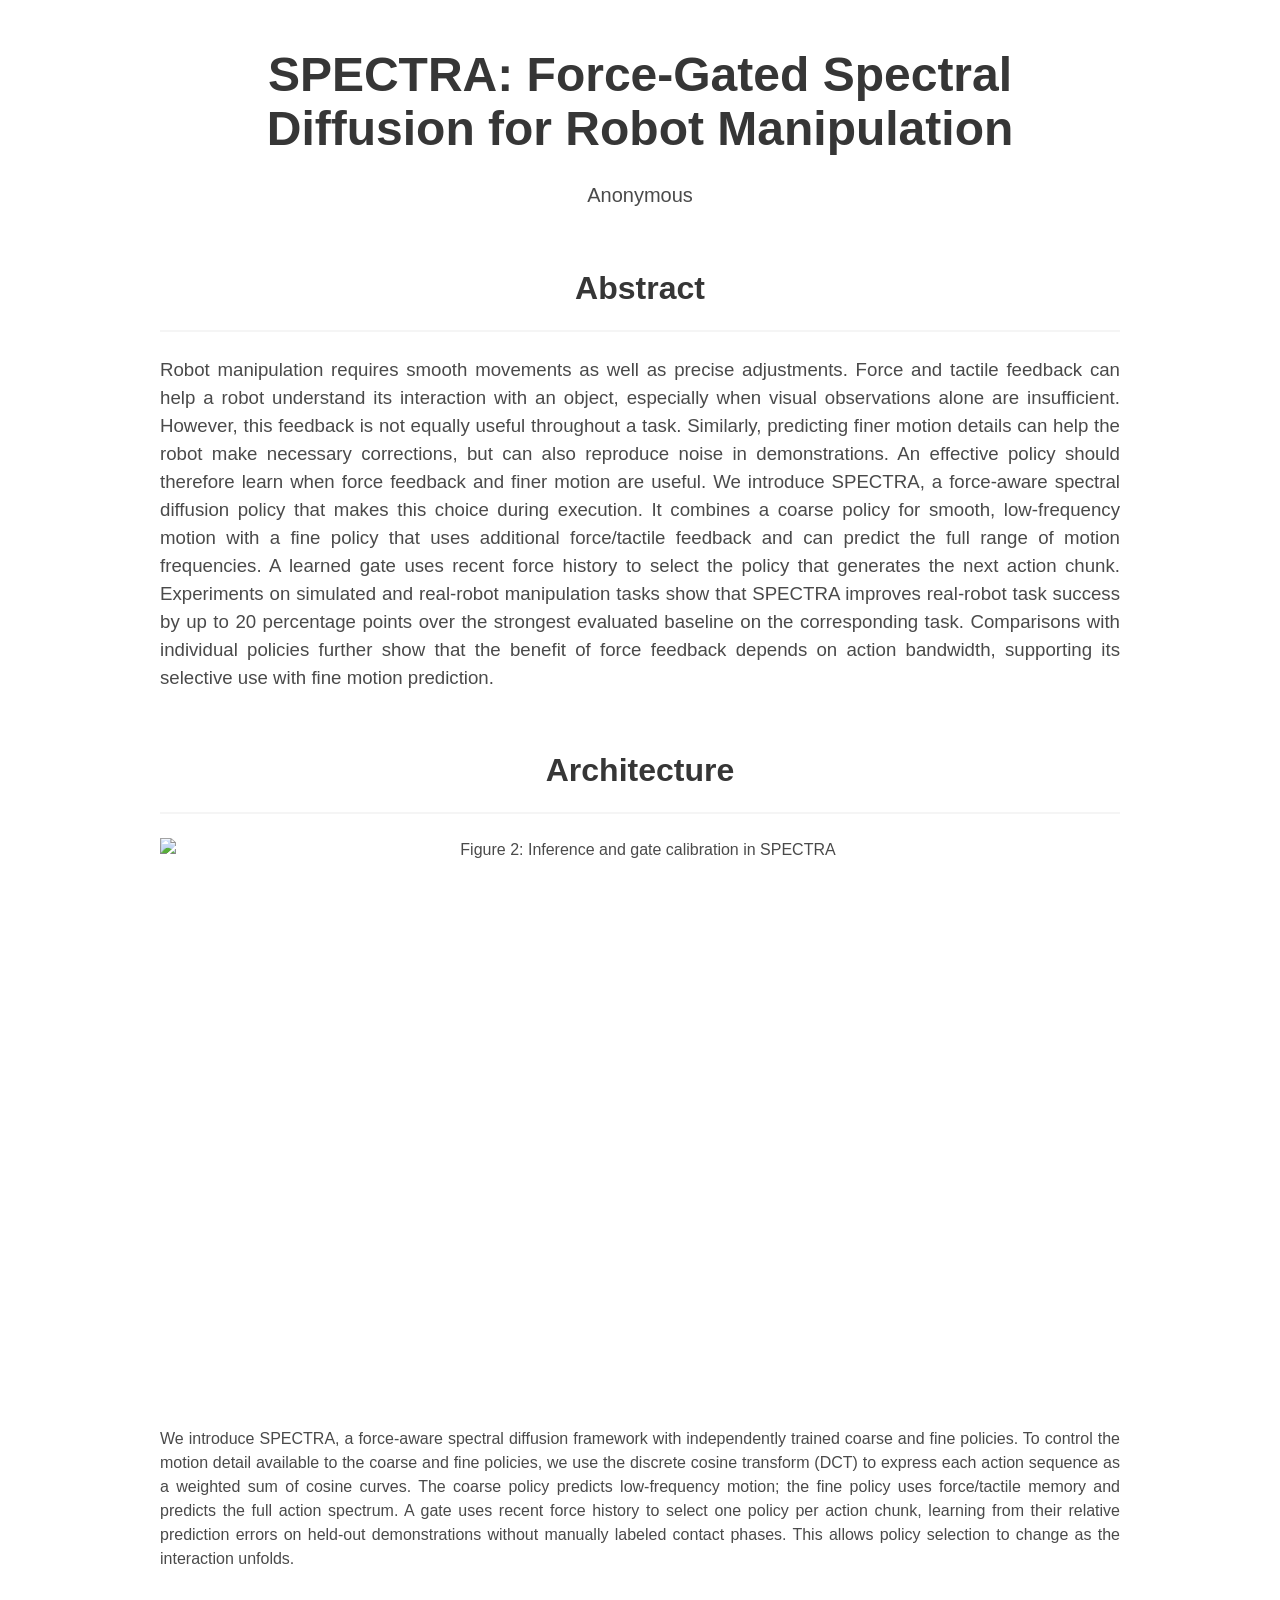
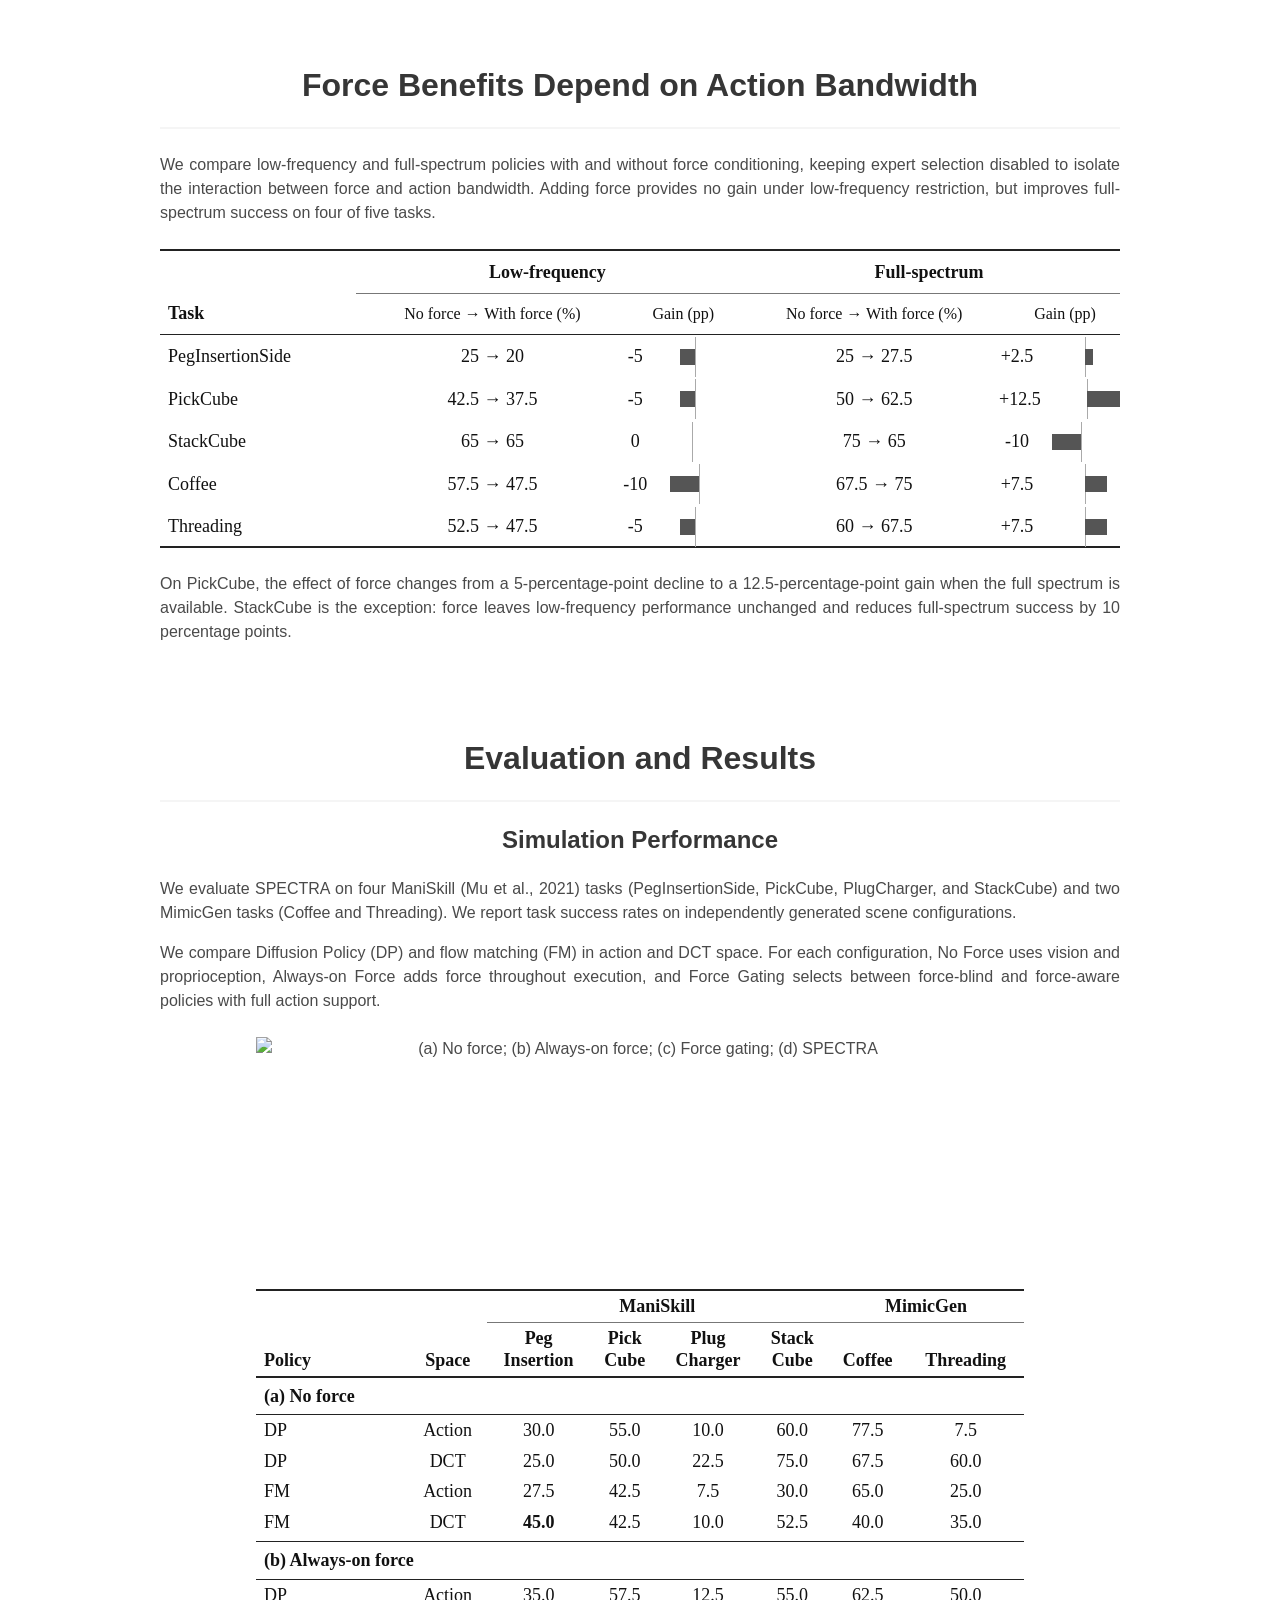
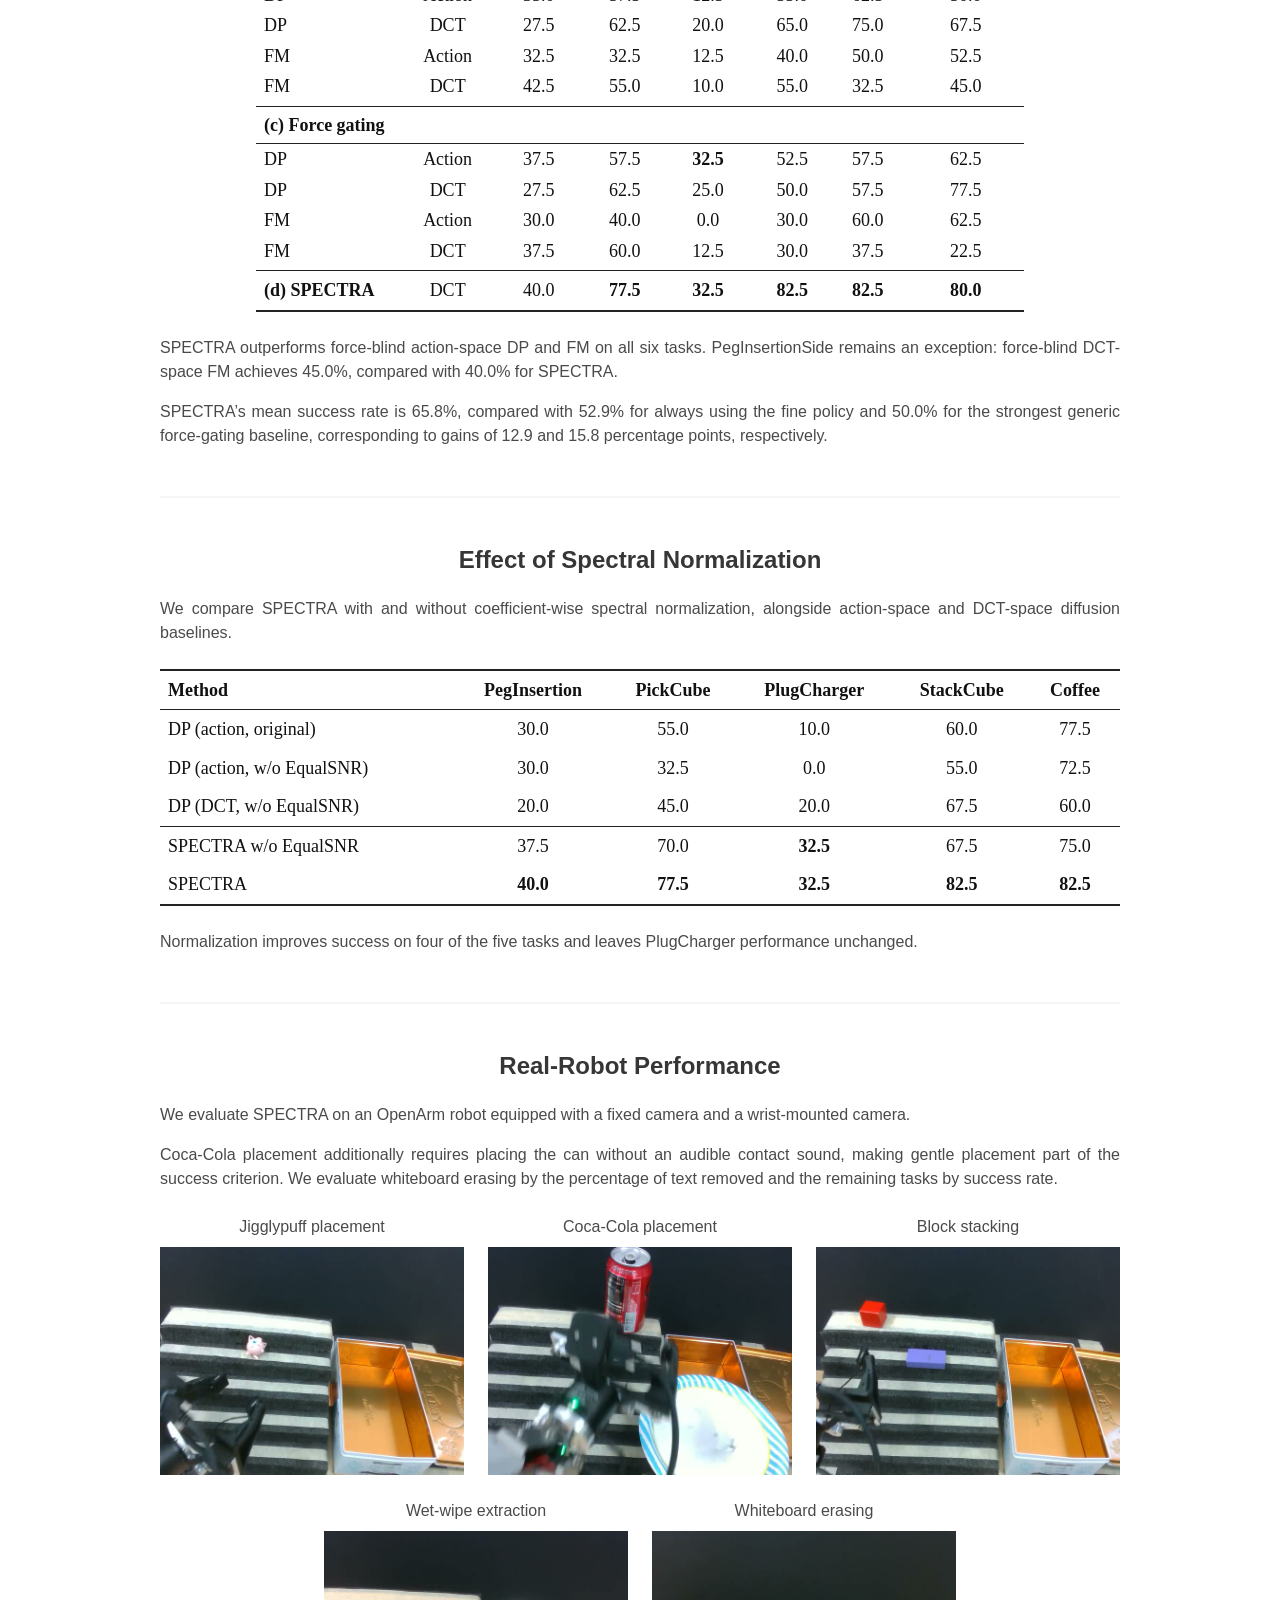
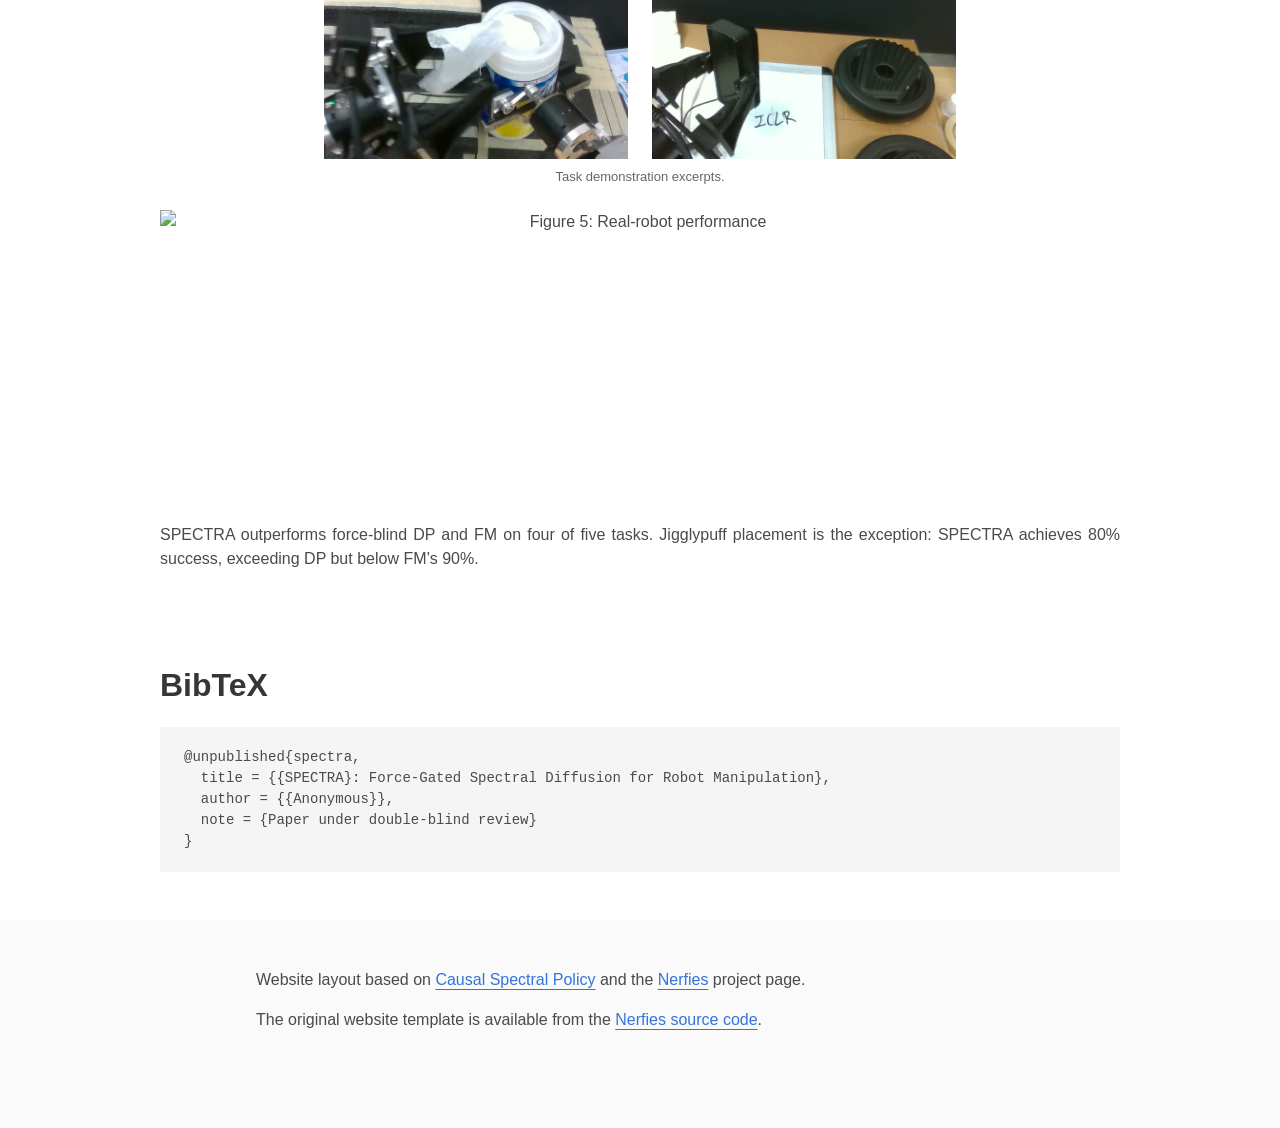
==== site/index.html @ 8008bf77 "Add five robot demonstration loops and trim results prose" ====
<!doctype html>
<html lang="en">
<head>
  <meta charset="utf-8">
  <meta name="viewport" content="width=device-width, initial-scale=1">
  <meta name="description" content="SPECTRA: Force-Gated Spectral Diffusion for Robot Manipulation. Anonymous.">
  <meta name="referrer" content="no-referrer">
  <title>SPECTRA: Force-Gated Spectral Diffusion for Robot Manipulation</title>
  <link rel="stylesheet" href="static/style.css">
  <script defer src="static/videos.js"></script>
</head>
<body>
  <a class="skip-link" href="#abstract">Skip to content</a>
  <header class="hero">
    <h1>SPECTRA: Force-Gated Spectral Diffusion for Robot Manipulation</h1>
    <p class="anonymous">Anonymous</p>
  </header>
  <main>
<section id="abstract" aria-labelledby="abstract-title">
<h2 id="abstract-title">Abstract</h2><hr>
<div class="section-body">
<p>Robot manipulation requires smooth movements as well as precise adjustments. Force and tactile feedback can help a robot understand its interaction with an object, especially when visual observations alone are insufficient. However, this feedback is not equally useful throughout a task. Similarly, predicting finer motion details can help the robot make necessary corrections, but can also reproduce noise in demonstrations. An effective policy should therefore learn when force feedback and finer motion are useful. We introduce SPECTRA, a force-aware spectral diffusion policy that makes this choice during execution. It combines a coarse policy for smooth, low-frequency motion with a fine policy that uses additional force/tactile feedback and can predict the full range of motion frequencies. A learned gate uses recent force history to select the policy that generates the next action chunk. Experiments on simulated and real-robot manipulation tasks show that SPECTRA improves real-robot task success by up to 20 percentage points over the strongest evaluated baseline on the corresponding task. Comparisons with individual policies further show that the benefit of force feedback depends on action bandwidth, supporting its selective use with fine motion prediction.</p>
</div>
</section>
<section id="architecture" aria-labelledby="architecture-title">
<h2 id="architecture-title">Architecture</h2><hr>
<div class="section-body">
<figure><img src="static/media/architecture.png" width="1239" height="729" alt="Figure 2: Inference and gate calibration in SPECTRA" loading="lazy" decoding="async"></figure>
<p>We introduce SPECTRA, a force-aware spectral diffusion framework with independently trained coarse and fine policies. To control the motion detail available to the coarse and fine policies, we use the discrete cosine transform (DCT) to express each action sequence as a weighted sum of cosine curves. The coarse policy predicts low-frequency motion; the fine policy uses force/tactile memory and predicts the full action spectrum. A gate uses recent force history to select one policy per action chunk, learning from their relative prediction errors on held-out demonstrations without manually labeled contact phases. This allows policy selection to change as the interaction unfolds.</p>
</div>
</section>
<section id="force-bandwidth" aria-labelledby="force-bandwidth-title">
<h2 id="force-bandwidth-title">Force Benefits Depend on Action Bandwidth</h2><hr>
<div class="section-body">
<p>We compare low-frequency and full-spectrum policies with and without force conditioning, keeping expert selection disabled to isolate the interaction between force and action bandwidth. Adding force provides no gain under low-frequency restriction, but improves full-spectrum success on four of five tasks.</p>
<figure class="force-bandwidth-table">
<div class="table-scroll" role="region" aria-label="Force feedback and action bandwidth results, scroll horizontally on small screens" tabindex="0">
<table class="results-table bandwidth-table">
<caption class="sr-only">Force benefits depend on action bandwidth</caption>
<colgroup span="1"></colgroup><colgroup span="2"></colgroup><colgroup span="2"></colgroup>
<thead><tr><th scope="col" rowspan="2">Task</th>
<th scope="colgroup" colspan="2">Low-frequency</th><th scope="colgroup" colspan="2">Full-spectrum</th></tr>
<tr><th scope="col">No force → With force (%)</th><th scope="col">Gain (pp)</th>
<th scope="col">No force → With force (%)</th><th scope="col">Gain (pp)</th></tr></thead><tbody>
<tr><th scope="row">PegInsertionSide</th>
<td>25 → 20</td>
<td><span class="gain-cell"><span>-5</span><span class="gain-track" aria-hidden="true"><span class="gain-bar" style="left: 33.3333%; width: 16.6667%"></span></span></span></td>
<td>25 → 27.5</td>
<td><span class="gain-cell"><span>+2.5</span><span class="gain-track" aria-hidden="true"><span class="gain-bar" style="left: 50%; width: 8.33333%"></span></span></span></td>
</tr>
<tr><th scope="row">PickCube</th>
<td>42.5 → 37.5</td>
<td><span class="gain-cell"><span>-5</span><span class="gain-track" aria-hidden="true"><span class="gain-bar" style="left: 33.3333%; width: 16.6667%"></span></span></span></td>
<td>50 → 62.5</td>
<td><span class="gain-cell"><span>+12.5</span><span class="gain-track" aria-hidden="true"><span class="gain-bar" style="left: 50%; width: 41.6667%"></span></span></span></td>
</tr>
<tr><th scope="row">StackCube</th>
<td>65 → 65</td>
<td><span class="gain-cell"><span>0</span><span class="gain-track" aria-hidden="true"><span class="gain-bar" style="left: 50%; width: 0%"></span></span></span></td>
<td>75 → 65</td>
<td><span class="gain-cell"><span>-10</span><span class="gain-track" aria-hidden="true"><span class="gain-bar" style="left: 16.6667%; width: 33.3333%"></span></span></span></td>
</tr>
<tr><th scope="row">Coffee</th>
<td>57.5 → 47.5</td>
<td><span class="gain-cell"><span>-10</span><span class="gain-track" aria-hidden="true"><span class="gain-bar" style="left: 16.6667%; width: 33.3333%"></span></span></span></td>
<td>67.5 → 75</td>
<td><span class="gain-cell"><span>+7.5</span><span class="gain-track" aria-hidden="true"><span class="gain-bar" style="left: 50%; width: 25%"></span></span></span></td>
</tr>
<tr><th scope="row">Threading</th>
<td>52.5 → 47.5</td>
<td><span class="gain-cell"><span>-5</span><span class="gain-track" aria-hidden="true"><span class="gain-bar" style="left: 33.3333%; width: 16.6667%"></span></span></span></td>
<td>60 → 67.5</td>
<td><span class="gain-cell"><span>+7.5</span><span class="gain-track" aria-hidden="true"><span class="gain-bar" style="left: 50%; width: 25%"></span></span></span></td>
</tr>
</tbody></table></div></figure>
<p>On PickCube, the effect of force changes from a 5-percentage-point decline to a 12.5-percentage-point gain when the full spectrum is available. StackCube is the exception: force leaves low-frequency performance unchanged and reduces full-spectrum success by 10 percentage points.</p>
</div>
</section>
<section id="experiments" aria-labelledby="experiments-title">
<h2 id="experiments-title">Evaluation and Results</h2><hr>
<div class="section-body">
<div id="simulation" class="evaluation-block" role="group" aria-labelledby="simulation-title">
<h3 id="simulation-title">Simulation Performance</h3>
<p>We evaluate SPECTRA on four ManiSkill (Mu et al., 2021) tasks (PegInsertionSide, PickCube, PlugCharger, and StackCube) and two MimicGen tasks (Coffee and Threading). We report task success rates on independently generated scene configurations.</p>
<p>We compare Diffusion Policy (DP) and flow matching (FM) in action and DCT space. For each configuration, No Force uses vision and proprioception, Always-on Force adds force throughout execution, and Force Gating selects between force-blind and force-aware policies with full action support.</p>
<figure><img src="static/media/policy-architectures.png" width="1191" height="354" alt="(a) No force; (b) Always-on force; (c) Force gating; (d) SPECTRA" loading="lazy" decoding="async"></figure>
<figure class="simulation-table">
<div class="table-scroll" role="region" aria-label="Simulation success rates, scroll horizontally on small screens" tabindex="0">
<table class="results-table">
<caption class="sr-only">Table 1: Policy architectures and simulation success rates (%)</caption>
<colgroup span="2"></colgroup><colgroup span="4"></colgroup><colgroup span="2"></colgroup>
<thead><tr><th scope="col" rowspan="2">Policy</th><th scope="col" rowspan="2">Space</th>
<th scope="colgroup" colspan="4">ManiSkill</th><th scope="colgroup" colspan="2">MimicGen</th></tr><tr>
<th scope="col">Peg<br>Insertion</th>
<th scope="col">Pick<br>Cube</th>
<th scope="col">Plug<br>Charger</th>
<th scope="col">Stack<br>Cube</th>
<th scope="col">Coffee</th>
<th scope="col">Threading</th>
</tr></thead>
<tbody class="no-force">
<tr class="group-heading"><th scope="rowgroup" colspan="8">(a) No force</th></tr>
<tr><th scope="row">DP</th><td>Action</td>
<td>30.0</td>
<td>55.0</td>
<td>10.0</td>
<td>60.0</td>
<td>77.5</td>
<td>7.5</td>
</tr>
<tr><th scope="row">DP</th><td>DCT</td>
<td>25.0</td>
<td>50.0</td>
<td>22.5</td>
<td>75.0</td>
<td>67.5</td>
<td>60.0</td>
</tr>
<tr><th scope="row">FM</th><td>Action</td>
<td>27.5</td>
<td>42.5</td>
<td>7.5</td>
<td>30.0</td>
<td>65.0</td>
<td>25.0</td>
</tr>
<tr><th scope="row">FM</th><td>DCT</td>
<td><strong>45.0</strong></td>
<td>42.5</td>
<td>10.0</td>
<td>52.5</td>
<td>40.0</td>
<td>35.0</td>
</tr>
</tbody>
<tbody class="always-force">
<tr class="group-heading"><th scope="rowgroup" colspan="8">(b) Always-on force</th></tr>
<tr><th scope="row">DP</th><td>Action</td>
<td>35.0</td>
<td>57.5</td>
<td>12.5</td>
<td>55.0</td>
<td>62.5</td>
<td>50.0</td>
</tr>
<tr><th scope="row">DP</th><td>DCT</td>
<td>27.5</td>
<td>62.5</td>
<td>20.0</td>
<td>65.0</td>
<td>75.0</td>
<td>67.5</td>
</tr>
<tr><th scope="row">FM</th><td>Action</td>
<td>32.5</td>
<td>32.5</td>
<td>12.5</td>
<td>40.0</td>
<td>50.0</td>
<td>52.5</td>
</tr>
<tr><th scope="row">FM</th><td>DCT</td>
<td>42.5</td>
<td>55.0</td>
<td>10.0</td>
<td>55.0</td>
<td>32.5</td>
<td>45.0</td>
</tr>
</tbody>
<tbody class="force-gating">
<tr class="group-heading"><th scope="rowgroup" colspan="8">(c) Force gating</th></tr>
<tr><th scope="row">DP</th><td>Action</td>
<td>37.5</td>
<td>57.5</td>
<td><strong>32.5</strong></td>
<td>52.5</td>
<td>57.5</td>
<td>62.5</td>
</tr>
<tr><th scope="row">DP</th><td>DCT</td>
<td>27.5</td>
<td>62.5</td>
<td>25.0</td>
<td>50.0</td>
<td>57.5</td>
<td>77.5</td>
</tr>
<tr><th scope="row">FM</th><td>Action</td>
<td>30.0</td>
<td>40.0</td>
<td>0.0</td>
<td>30.0</td>
<td>60.0</td>
<td>62.5</td>
</tr>
<tr><th scope="row">FM</th><td>DCT</td>
<td>37.5</td>
<td>60.0</td>
<td>12.5</td>
<td>30.0</td>
<td>37.5</td>
<td>22.5</td>
</tr>
</tbody>
<tbody class="spectra">
<tr><th scope="row">(d) SPECTRA</th><td>DCT</td>
<td>40.0</td>
<td><strong>77.5</strong></td>
<td><strong>32.5</strong></td>
<td><strong>82.5</strong></td>
<td><strong>82.5</strong></td>
<td><strong>80.0</strong></td>
</tr>
</tbody>
</table></div></figure>
<p>SPECTRA outperforms force-blind action-space DP and FM on all six tasks. PegInsertionSide remains an exception: force-blind DCT-space FM achieves 45.0%, compared with 40.0% for SPECTRA.</p>
<p>SPECTRA’s mean success rate is 65.8%, compared with 52.9% for always using the fine policy and 50.0% for the strongest generic force-gating baseline, corresponding to gains of 12.9 and 15.8 percentage points, respectively.</p>
</div>
<div id="spectral-normalization" class="evaluation-block" role="group" aria-labelledby="spectral-normalization-title">
<h3 id="spectral-normalization-title">Effect of Spectral Normalization</h3>
<p>We compare SPECTRA with and without coefficient-wise spectral normalization, alongside action-space and DCT-space diffusion baselines.</p>
<figure class="normalization-results">
<div class="table-scroll" role="region" aria-label="Spectral normalization success rates, scroll horizontally on small screens" tabindex="0">
<table class="results-table normalization-table">
<caption class="sr-only">Effect of spectral signal-to-noise balancing: task success (%)</caption>
<thead><tr>
<th scope="col">Method</th>
<th scope="col">PegInsertion</th>
<th scope="col">PickCube</th>
<th scope="col">PlugCharger</th>
<th scope="col">StackCube</th>
<th scope="col">Coffee</th>
</tr></thead><tbody>
<tr><th scope="row">DP (action, original)</th>
<td>30.0</td>
<td>55.0</td>
<td>10.0</td>
<td>60.0</td>
<td>77.5</td>
</tr>
<tr><th scope="row">DP (action, w/o EqualSNR)</th>
<td>30.0</td>
<td>32.5</td>
<td>0.0</td>
<td>55.0</td>
<td>72.5</td>
</tr>
<tr><th scope="row">DP (DCT, w/o EqualSNR)</th>
<td>20.0</td>
<td>45.0</td>
<td>20.0</td>
<td>67.5</td>
<td>60.0</td>
</tr>
<tr class="normalization-variant"><th scope="row">SPECTRA w/o EqualSNR</th>
<td>37.5</td>
<td>70.0</td>
<td><strong>32.5</strong></td>
<td>67.5</td>
<td>75.0</td>
</tr>
<tr class="normalization-variant"><th scope="row">SPECTRA</th>
<td><strong>40.0</strong></td>
<td><strong>77.5</strong></td>
<td><strong>32.5</strong></td>
<td><strong>82.5</strong></td>
<td><strong>82.5</strong></td>
</tr>
</tbody></table></div></figure>
<p>Normalization improves success on four of the five tasks and leaves PlugCharger performance unchanged.</p>
</div>
<div id="real-robot" class="evaluation-block" role="group" aria-labelledby="real-robot-title">
<h3 id="real-robot-title">Real-Robot Performance</h3>
<p>We evaluate SPECTRA on an OpenArm robot equipped with a fixed camera and a wrist-mounted camera.</p>
<p>Coca-Cola placement additionally requires placing the can without an audible contact sound, making gentle placement part of the success criterion. We evaluate whiteboard erasing by the percentage of text removed and the remaining tasks by success rate.</p>
<div class="task-videos" aria-label="Real-robot task demonstrations">
  <figure class="task-video">
    <figcaption id="jigglypuff-placement-title">Jigglypuff placement</figcaption>
    <video width="640" height="480" autoplay muted loop playsinline preload="metadata" disablepictureinpicture disableremoteplayback tabindex="-1" data-play-in-view poster="static/videos/jigglypuff-placement.jpg" aria-labelledby="jigglypuff-placement-title">
      <source src="static/videos/jigglypuff-placement.mp4?v=61a1f48533d2" type="video/mp4">
      Your browser does not support embedded video.
    </video>
  </figure>
  <figure class="task-video">
    <figcaption id="coca-cola-placement-title">Coca-Cola placement</figcaption>
    <video width="640" height="480" autoplay muted loop playsinline preload="metadata" disablepictureinpicture disableremoteplayback tabindex="-1" data-play-in-view poster="static/videos/coca-cola-placement.jpg" aria-labelledby="coca-cola-placement-title">
      <source src="static/videos/coca-cola-placement.mp4?v=06de8165c1e8" type="video/mp4">
      Your browser does not support embedded video.
    </video>
  </figure>
  <figure class="task-video">
    <figcaption id="block-stacking-title">Block stacking</figcaption>
    <video width="640" height="480" autoplay muted loop playsinline preload="metadata" disablepictureinpicture disableremoteplayback tabindex="-1" data-play-in-view poster="static/videos/block-stacking.jpg" aria-labelledby="block-stacking-title">
      <source src="static/videos/block-stacking.mp4?v=d735c2e92fb4" type="video/mp4">
      Your browser does not support embedded video.
    </video>
  </figure>
  <figure class="task-video">
    <figcaption id="wipe-extraction-title">Wet-wipe extraction</figcaption>
    <video width="640" height="480" autoplay muted loop playsinline preload="metadata" disablepictureinpicture disableremoteplayback tabindex="-1" data-play-in-view poster="static/videos/wipe-extraction.jpg" aria-labelledby="wipe-extraction-title">
      <source src="static/videos/wipe-extraction.mp4?v=b48b2fd34547" type="video/mp4">
      Your browser does not support embedded video.
    </video>
  </figure>
  <figure class="task-video">
    <figcaption id="whiteboard-erasing-title">Whiteboard erasing</figcaption>
    <video width="640" height="480" autoplay muted loop playsinline preload="metadata" disablepictureinpicture disableremoteplayback tabindex="-1" data-play-in-view poster="static/videos/whiteboard-erasing.jpg" aria-labelledby="whiteboard-erasing-title">
      <source src="static/videos/whiteboard-erasing.mp4?v=2a0965b9e3ec" type="video/mp4">
      Your browser does not support embedded video.
    </video>
  </figure>
</div>
<p class="video-note">Task demonstration excerpts.</p>
<figure><img src="static/media/real-robot-results.png" width="1188" height="357" alt="Figure 5: Real-robot performance" loading="lazy" decoding="async"></figure>
<p>SPECTRA outperforms force-blind DP and FM on four of five tasks. Jigglypuff placement is the exception: SPECTRA achieves 80% success, exceeding DP but below FM’s 90%.</p>
</div>
</div>
</section>
<section id="BibTeX" aria-labelledby="bibtex-title">
  <h2 id="bibtex-title">BibTeX</h2>
  <pre><code>@unpublished{spectra,
  title = {{SPECTRA}: Force-Gated Spectral Diffusion for Robot Manipulation},
  author = {{Anonymous}},
  note = {Paper under double-blind review}
}</code></pre>
</section>
</main>

<footer class="footer">
  <div class="footer-content">
    <p>Website layout based on <a href="https://causal-spectral-policies.github.io/">Causal Spectral Policy</a> and the <a href="https://nerfies.github.io/">Nerfies</a> project page.</p>
    <p>The original website template is available from the <a href="https://github.com/nerfies/nerfies.github.io">Nerfies source code</a>.</p>
  </div>
</footer>
</body>
</html>
---- site/static/style.css ----
@font-face {
  font-family: 'Google Sans';
  font-style: normal;
  font-weight: 400;
  font-display: swap;
  src: url('fonts/google-sans.ttf') format('truetype');
}
@font-face {
  font-family: 'Noto Sans';
  font-style: normal;
  font-weight: 400;
  font-display: swap;
  src: url('fonts/noto-sans.ttf') format('truetype');
}
:root { color-scheme: light; }
* { box-sizing: border-box; }
body { margin: 0; background: #fff; color: #4a4a4a; font: 16px/1.5 'Noto Sans', sans-serif; -webkit-font-smoothing: antialiased; }
a { color: #3273dc; text-underline-offset: 4px; }
a:focus-visible { outline: 3px solid #3273dc; outline-offset: 5px; }
.skip-link { position: absolute; top: -80px; left: 16px; padding: 12px; background: #fff; z-index: 5; }
.skip-link:focus { top: 12px; }
.hero { max-width: 1008px; margin: 0 auto; padding: 48px 24px; text-align: center; }
h1 { margin: 0 0 24px; color: #363636; font-family: 'Google Sans', sans-serif; font-size: 48px; font-weight: 600; line-height: 1.125; }
.anonymous { margin: 0; font-family: 'Google Sans', sans-serif; font-size: 20px; line-height: 1.5; text-align: center; }
section { max-width: 1008px; margin: 0 auto; padding: 48px 24px; }
#abstract { padding-top: 12px; padding-bottom: 12px; font-size: 14pt; }
h2 { margin: 0 0 24px; color: #363636; font-size: 32px; font-weight: 600; line-height: 1.125; text-align: center; }
hr { height: 2px; margin: 24px 0; border: 0; background: #f5f5f5; }
h3 { margin: 32px 0 24px; color: #363636; font-size: 24px; font-weight: 600; line-height: 1.125; text-align: center; }
h3:first-child { margin-top: 0; }
p { margin: 0 0 16px; text-align: justify; }
p:last-child { margin-bottom: 0; }
ul { margin: 0 0 24px; padding-left: 24px; }
li { margin-bottom: 8px; }
figure { margin: 24px 0; text-align: center; }
figure:last-child { margin-bottom: 0; }
figure img { display: block; width: 100%; height: auto; margin: 0 auto; }
figcaption { margin: 12px 0 0; font-size: 14px; line-height: 1.5; text-align: justify; }
#simulation figure { width: 80%; margin-inline: auto; }
.sr-only { position: absolute; width: 1px; height: 1px; padding: 0; margin: -1px; overflow: hidden; clip-path: inset(50%); white-space: nowrap; border: 0; }
.table-scroll { overflow-x: auto; }
.table-scroll:focus-visible { outline: 3px solid #222; outline-offset: 4px; }
.results-table { width: 100%; min-width: 640px; border-collapse: collapse; border-top: 2px solid #222; border-bottom: 2px solid #222; color: #111; background: #fff; font: 18px/1.25 'Times New Roman', Times, serif; font-variant-numeric: tabular-nums; }
.results-table th, .results-table td { padding: 4px 8px; text-align: center; white-space: nowrap; }
.results-table thead th { vertical-align: bottom; }
.results-table thead tr:last-child th { border-top: 1px solid #777; }
.results-table thead { border-bottom: 1px solid #222; }
.results-table th:first-child { text-align: left; }
.results-table thead tr:last-child th:first-child { text-align: center; }
.results-table tbody th[scope="row"] { font-weight: 400; }
.results-table .group-heading th { padding-block: 7px; border-top: 1px solid #222; border-bottom: 1px solid #222; }
.results-table tbody tr:last-child > * { padding-bottom: 8px; }
.results-table .spectra { border-top: 1px solid #222; }
.results-table .spectra th[scope="row"] { font-weight: 700; }
.results-table .spectra tr > * { padding-top: 8px; }
.bandwidth-table { min-width: 780px; }
.bandwidth-table th, .bandwidth-table td { padding: 10px 8px; }
.bandwidth-table thead tr:last-child th { font-size: 16px; font-weight: 400; }
.gain-cell { display: flex; align-items: center; justify-content: center; gap: 8px; }
.gain-cell > span:first-child { width: 4ch; text-align: right; }
.gain-track { position: relative; display: block; flex: 0 0 88px; height: 20px; }
.gain-track::before { content: ''; position: absolute; left: 50%; top: -10px; bottom: -10px; border-left: 1px solid #aaa; }
.gain-bar { position: absolute; top: 2px; bottom: 2px; background: #555; }
.evaluation-block + .evaluation-block { margin-top: 48px; padding-top: 48px; border-top: 2px solid #f5f5f5; }
.normalization-table { min-width: 740px; }
.normalization-table th, .normalization-table td { padding: 8px; }
.normalization-table thead tr:last-child th:first-child { text-align: left; }
.normalization-variant:first-child, tr:not(.normalization-variant) + .normalization-variant { border-top: 1px solid #222; }
.equation { margin: 24px 0; overflow-x: auto; overflow-y: hidden; padding: 8px 2px; }
.equation .katex-display { margin: 0; }
#BibTeX h2 { text-align: left; }
#BibTeX pre { margin: 0; padding: 20px 24px; overflow-x: auto; background: #f5f5f5; color: #4a4a4a; font: 14px/1.5 monospace; white-space: pre; tab-size: 2; }
#BibTeX code { font: inherit; }
.footer { padding: 48px 24px 96px; background: #fafafa; }
.footer-content { max-width: 768px; margin: 0 auto; }
.footer-content p { text-align: left; }
@media (max-width: 600px) {
  .hero { padding: 40px 24px; }
  h1 { font-size: 32px; }
  h2 { font-size: 28px; }
  section { padding: 36px 24px; }
  #abstract { font-size: 17px; }
  p, figcaption { text-align: left; }
  #simulation figure { width: 100%; }
  .equation .katex-display { min-width: 700px; }
}
@media print {
  .skip-link, .footer { display: none; }
  .hero, section { padding: 20px 0; }
  h1 { font-size: 28px; }
  figure { break-inside: avoid; }
}

/* Five compact task loops, with the last row centered. */
.task-videos { display: flex; flex-wrap: wrap; justify-content: center; gap: 24px; margin: 24px 0 8px; }
.task-videos .task-video { flex: 0 1 calc((100% - 48px) / 3); margin: 0; min-width: 0; }
.task-video figcaption { margin: 0 0 8px; font-size: 16px; text-align: center; }
.task-video video { display: block; width: 100%; height: auto; aspect-ratio: 4 / 3; background: #000; pointer-events: none; }
.video-note { margin: 8px 0 24px; font-size: 13px; text-align: center; color: #666; }
@media (max-width: 900px) { .task-videos .task-video { flex-basis: calc((100% - 24px) / 2); } }
@media (max-width: 600px) { .task-videos { gap: 20px; } .task-videos .task-video { flex-basis: 100%; } }
@media print { .task-videos, .video-note { display: none; } }
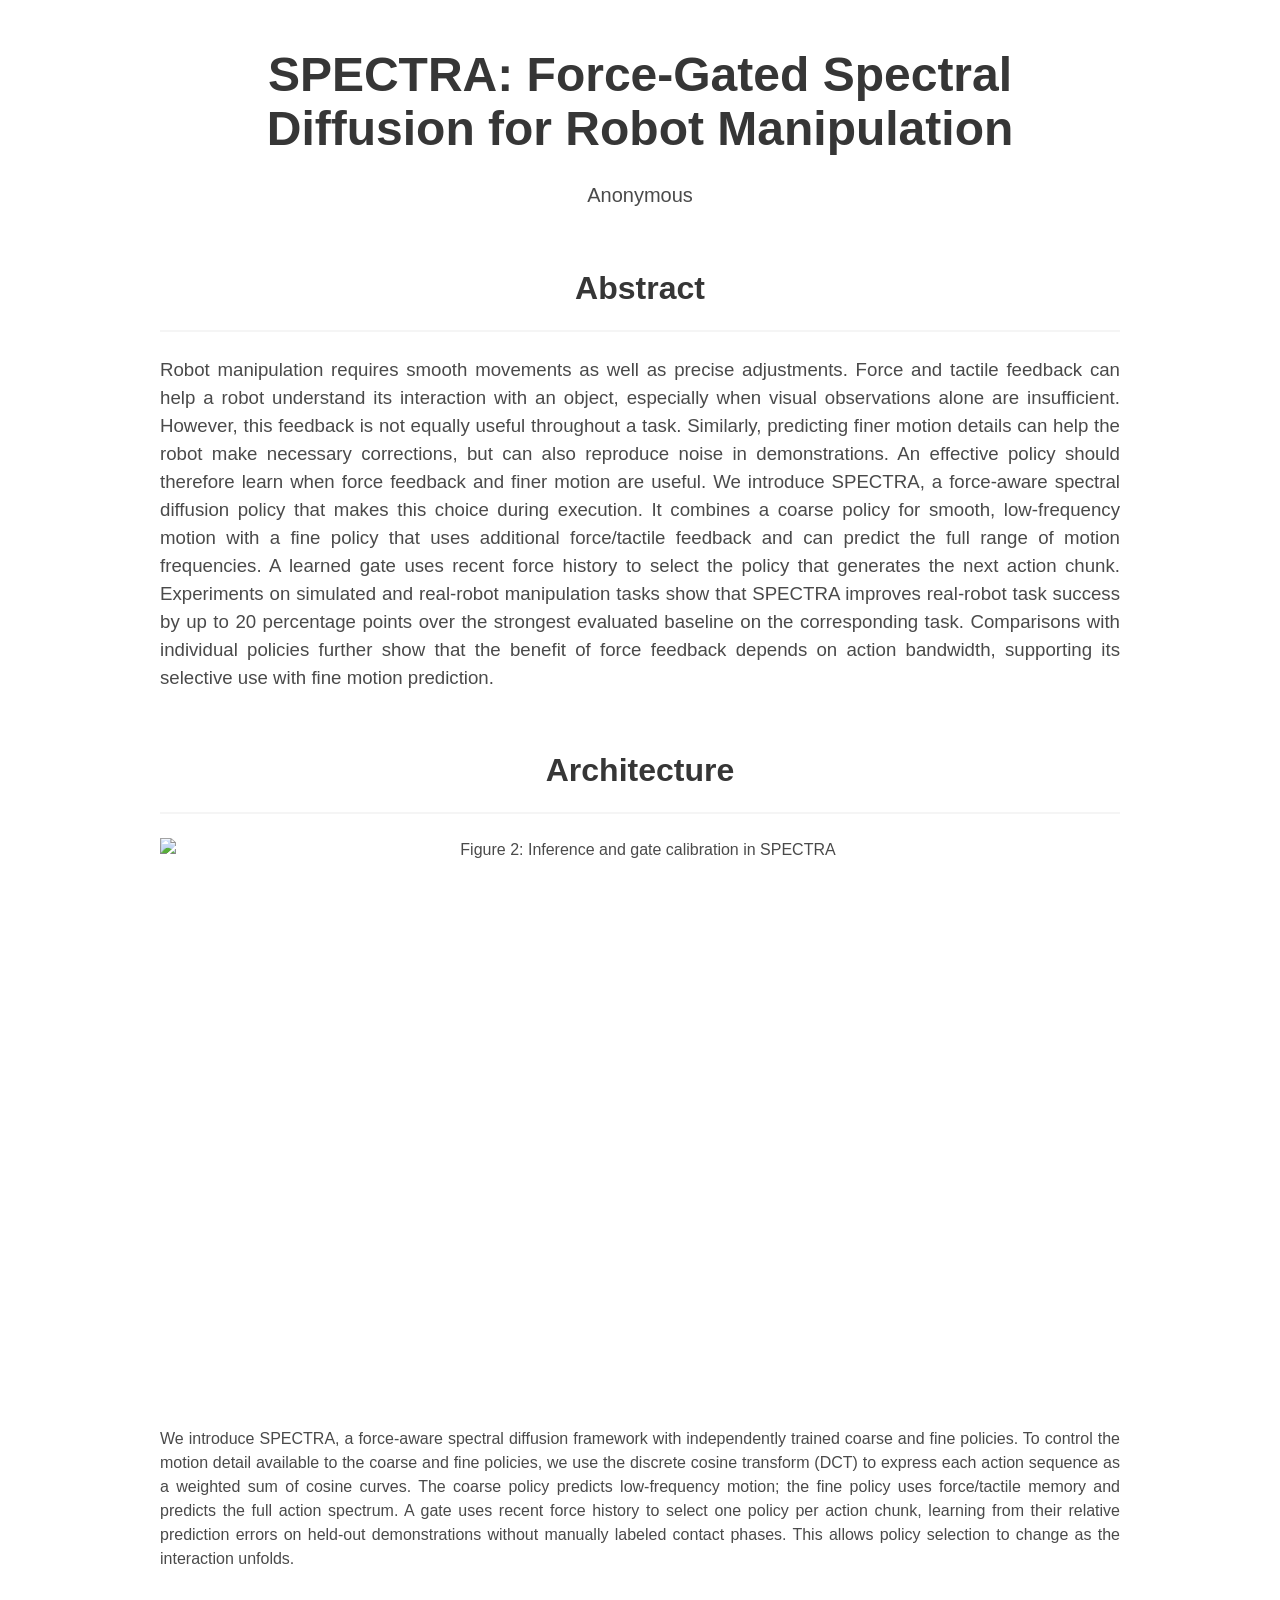
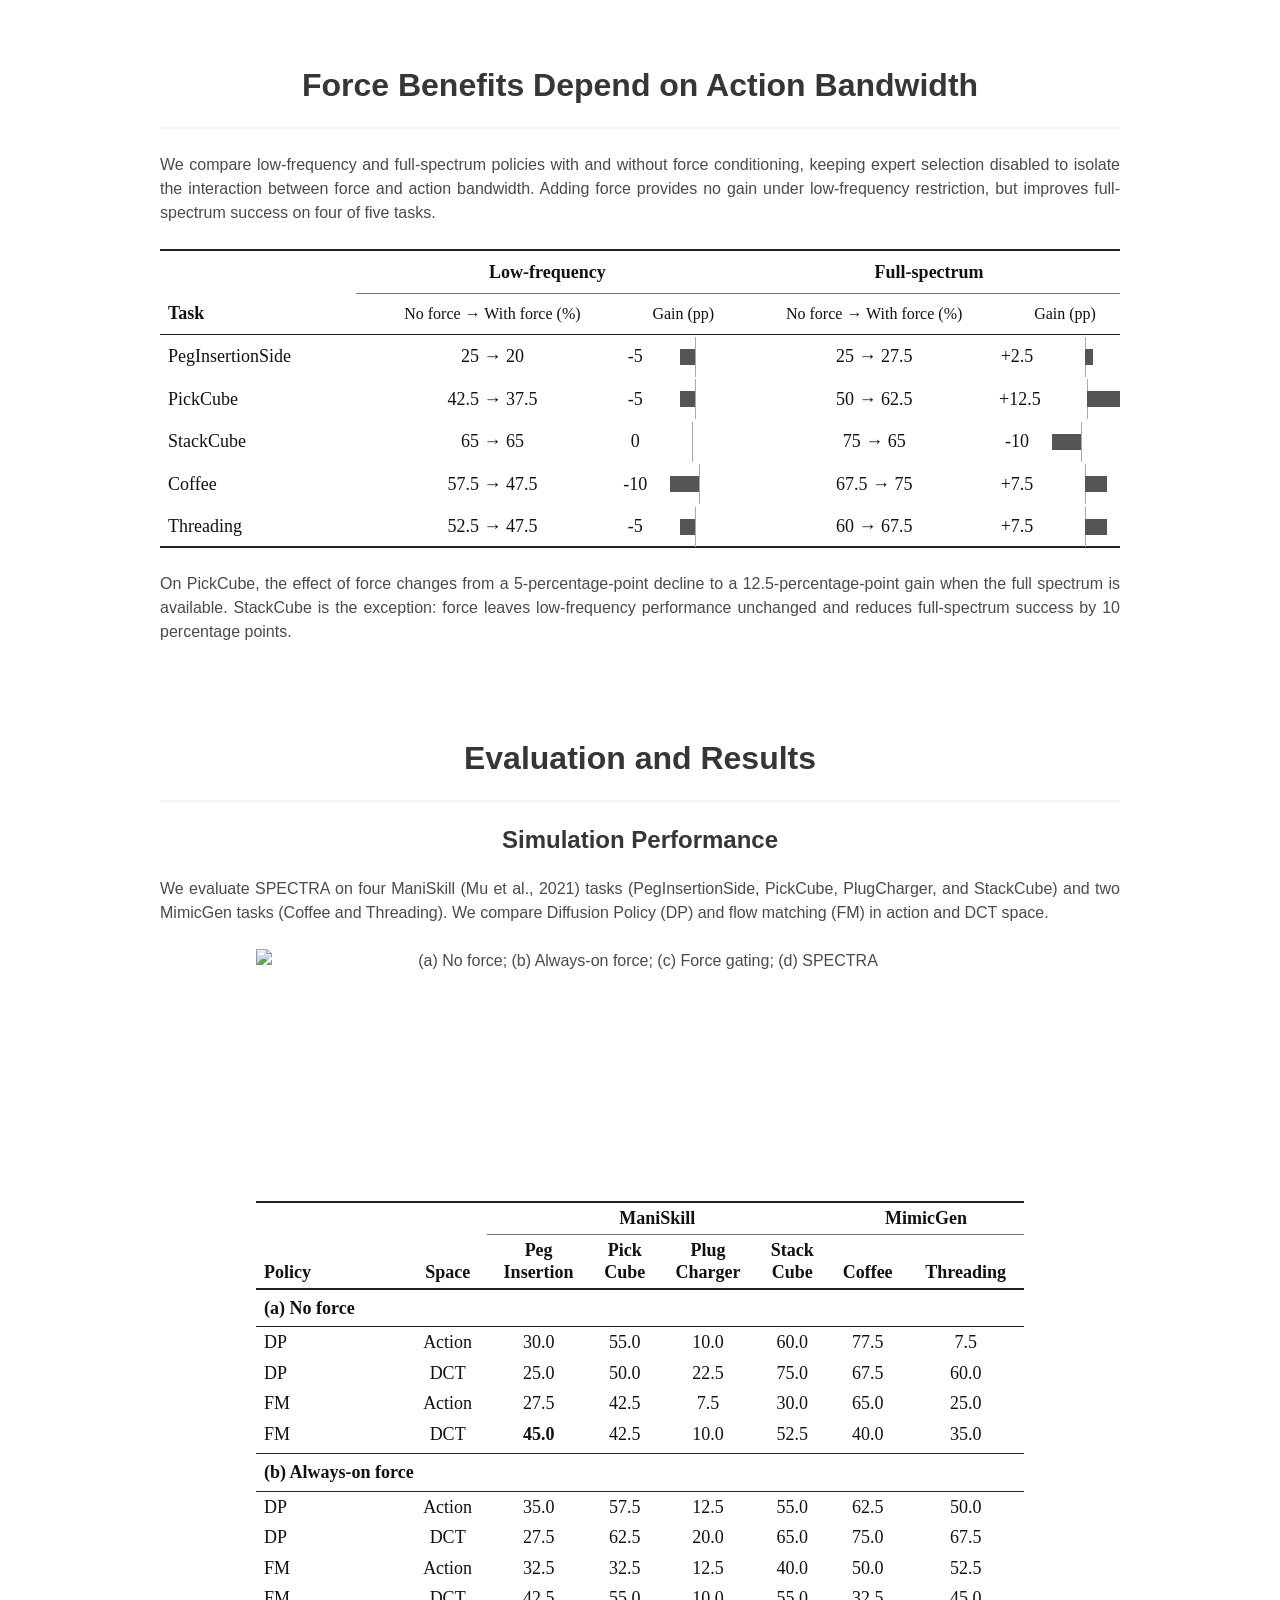
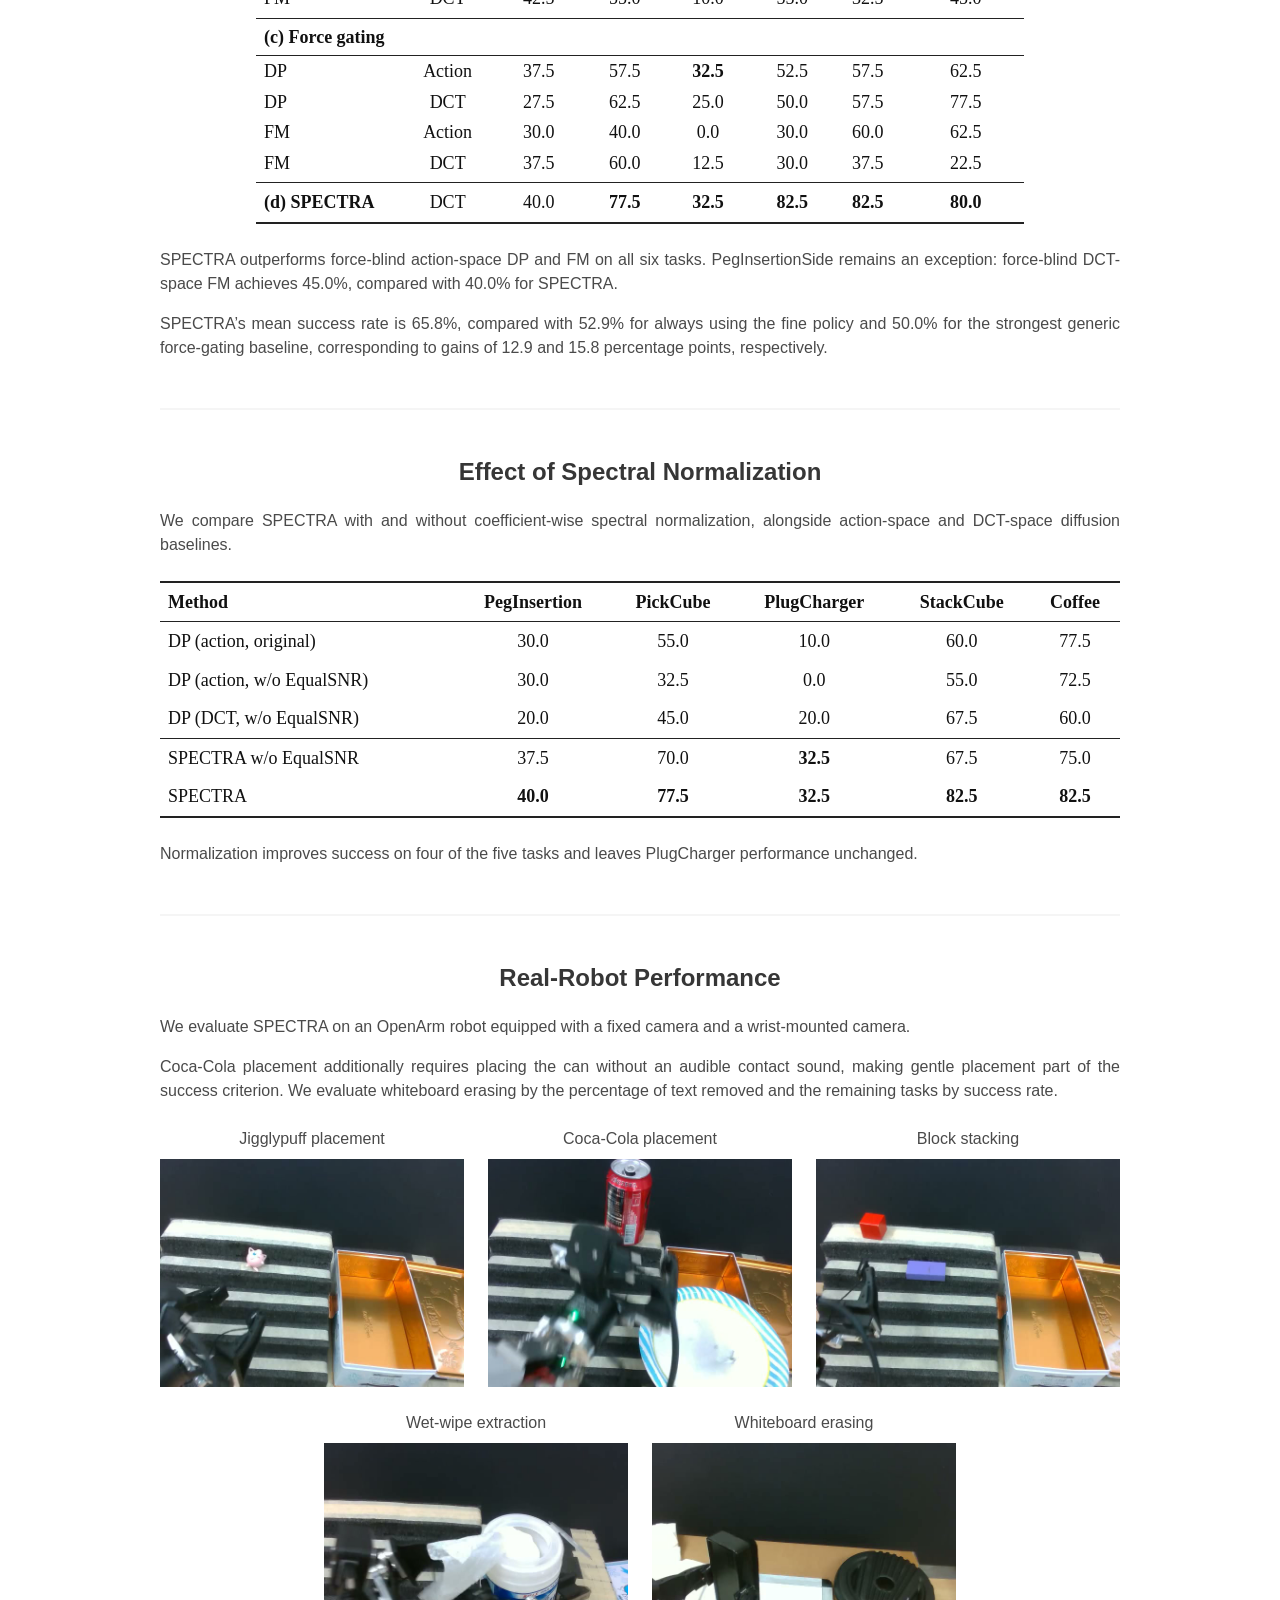
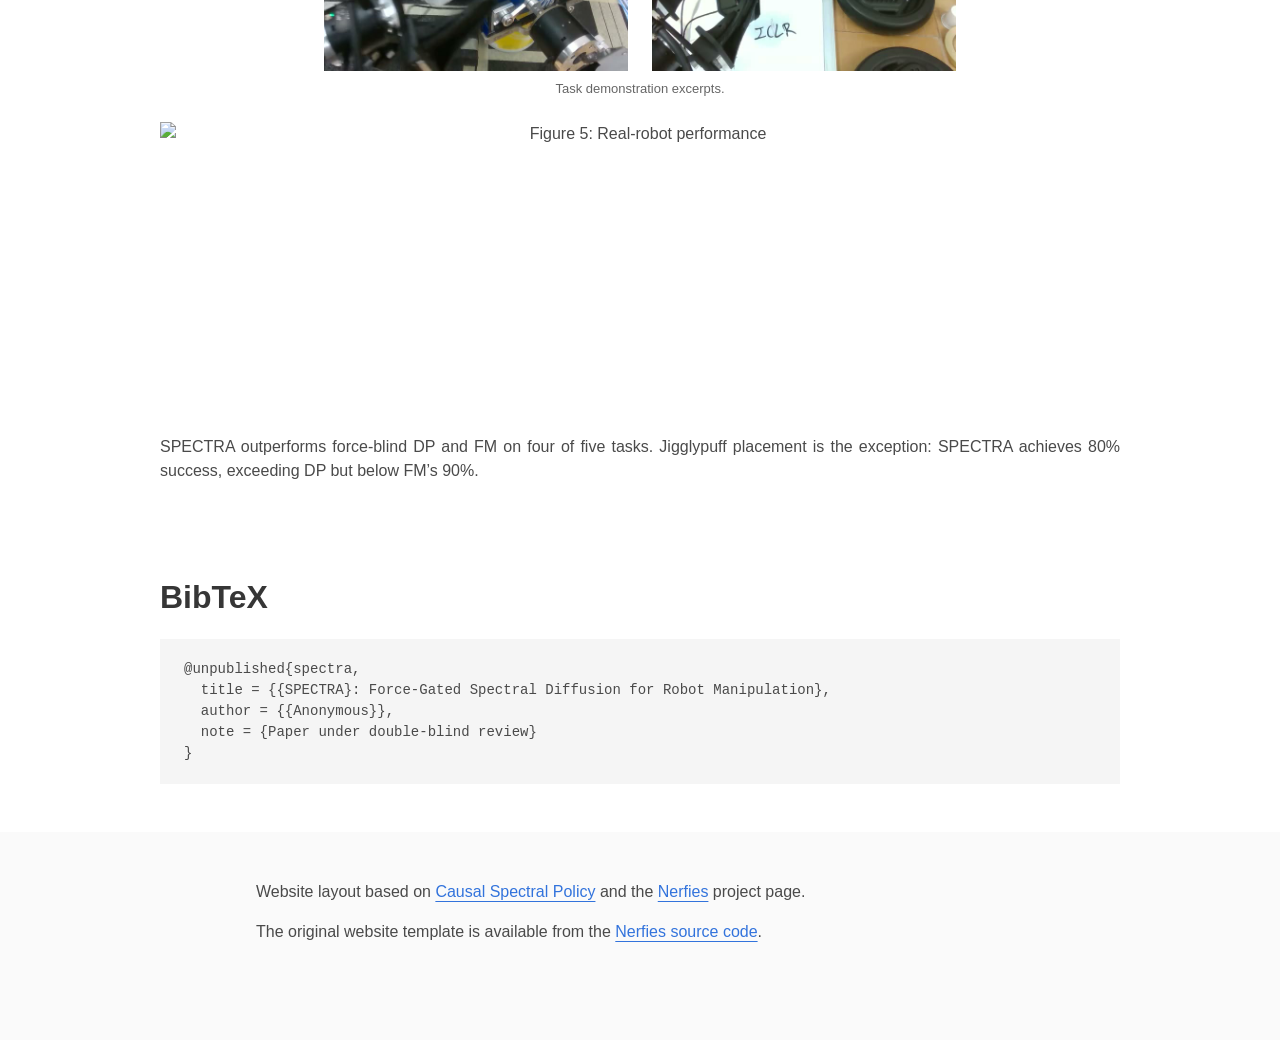
==== commit 9a199447: "Shorten simulation performance section" ====
--- a/site/index.html
+++ b/site/index.html
@@ -81,8 +81,7 @@
 <div class="section-body">
 <div id="simulation" class="evaluation-block" role="group" aria-labelledby="simulation-title">
 <h3 id="simulation-title">Simulation Performance</h3>
-<p>We evaluate SPECTRA on four ManiSkill (Mu et al., 2021) tasks (PegInsertionSide, PickCube, PlugCharger, and StackCube) and two MimicGen tasks (Coffee and Threading). We report task success rates on independently generated scene configurations.</p>
-<p>We compare Diffusion Policy (DP) and flow matching (FM) in action and DCT space. For each configuration, No Force uses vision and proprioception, Always-on Force adds force throughout execution, and Force Gating selects between force-blind and force-aware policies with full action support.</p>
+<p>We evaluate SPECTRA on four ManiSkill (Mu et al., 2021) tasks (PegInsertionSide, PickCube, PlugCharger, and StackCube) and two MimicGen tasks (Coffee and Threading). We compare Diffusion Policy (DP) and flow matching (FM) in action and DCT space.</p>
 <figure><img src="static/media/policy-architectures.png" width="1191" height="354" alt="(a) No force; (b) Always-on force; (c) Force gating; (d) SPECTRA" loading="lazy" decoding="async"></figure>
 <figure class="simulation-table">
 <div class="table-scroll" role="region" aria-label="Simulation success rates, scroll horizontally on small screens" tabindex="0">
